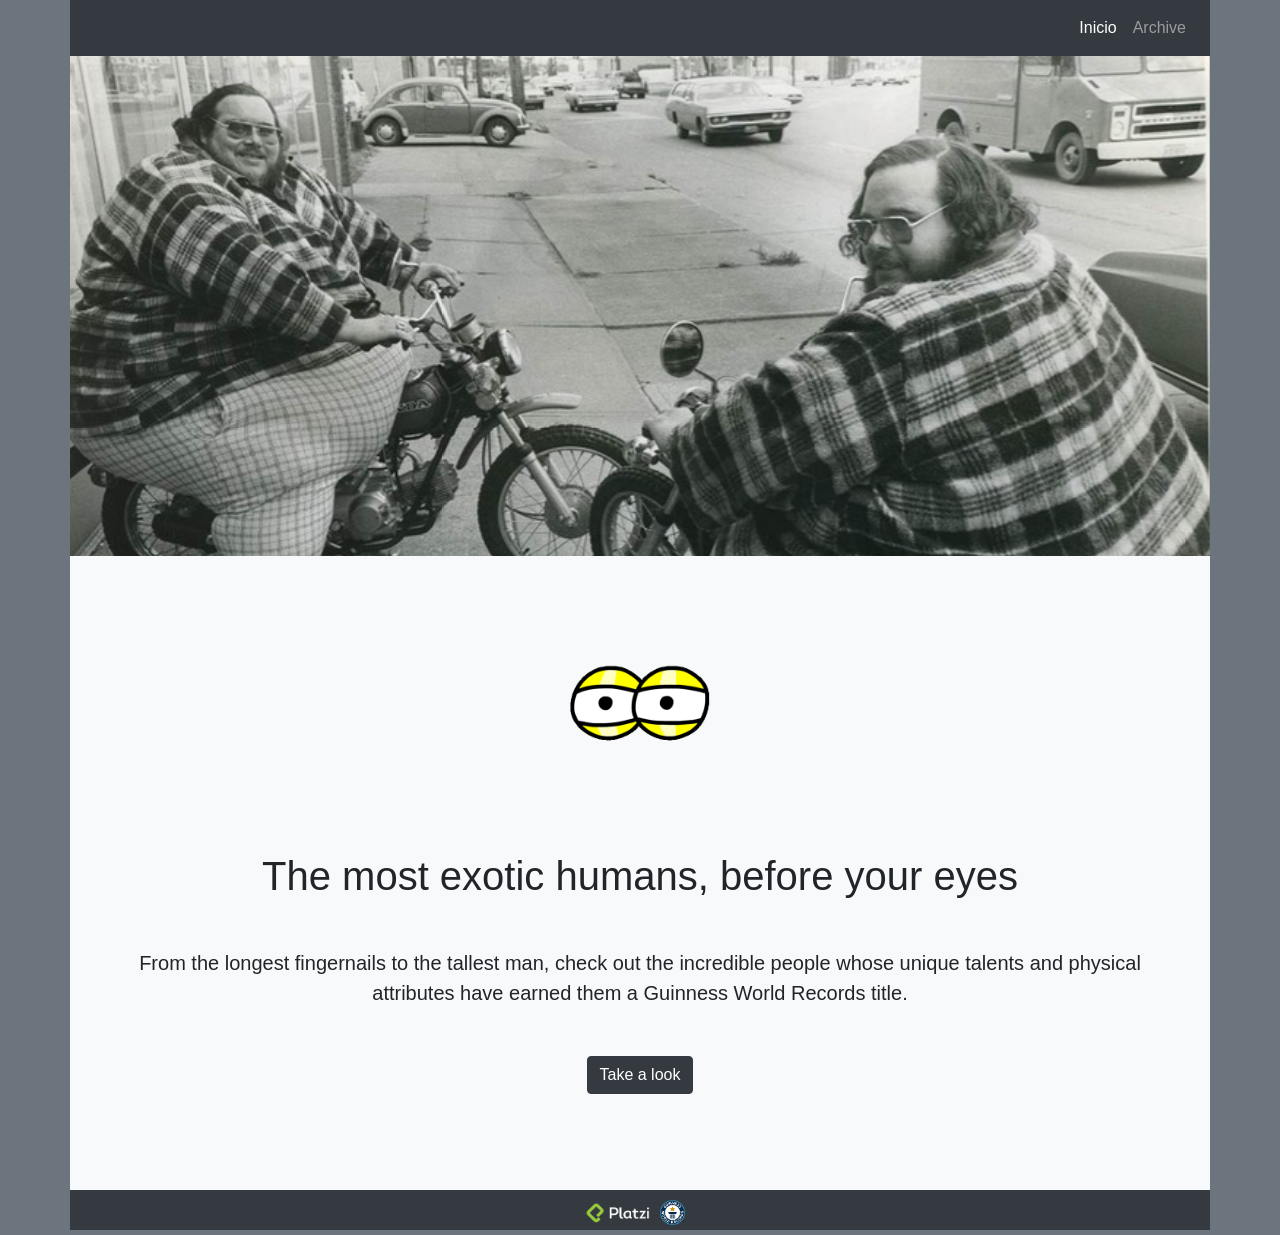
==== index.html @ b875de42 "release!" ====
<!DOCTYPE html>
<html lang="es">
  <head>
    <meta charset="UTF-8" />
    <meta name="viewport" content="width=device-width, initial-scale=1.0" />
    <title>Extraordinary humans bodies</title>

    <!-- Own styles -->

    <link rel="stylesheet" href="./src/css/main.css" />

    <!-- Bootstrap  -->

    <link
      rel="stylesheet"
      href="https://stackpath.bootstrapcdn.com/bootstrap/4.4.1/css/bootstrap.min.css"
      integrity="sha384-Vkoo8x4CGsO3+Hhxv8T/Q5PaXtkKtu6ug5TOeNV6gBiFeWPGFN9MuhOf23Q9Ifjh"
      crossorigin="anonymous"
    />
  </head>
  <body class="bg-secondary">
    <div class="container">
      <div class="row">
        <div class="col">
          <!-- Header -->
          <div class="row">
            <div class="col p-0">
              <nav class="navbar navbar-expand-lg navbar-dark bg-dark">
                <a class="navbar-brand p-0" href="./">
                  <!--<img
                    src="./src/img/isotipo.png"
                    width="50"
                    height="50"
                    class="d-inline-block align-top"
                    alt="logo"
                  /> -->
                </a>
                <button
                  class="navbar-toggler"
                  type="button"
                  data-toggle="collapse"
                  data-target="#navbarTogglerDemo02"
                  aria-controls="navbarTogglerDemo02"
                  aria-expanded="false"
                  aria-label="Toggle navigation"
                >
                  <span class="navbar-toggler-icon"></span>
                </button>

                <div class="collapse navbar-collapse" id="navbarTogglerDemo02">
                  <ul class="navbar-nav ml-auto mt-2 mt-lg-0">
                    <li class="nav-item active">
                      <a class="nav-link" href="./"
                        >Inicio <span class="sr-only">(current)</span></a
                      >
                    </li>
                    <li class="nav-item">
                      <a class="nav-link" href="./humans">Archive</a>
                    </li>
                  </ul>
                </div>
              </nav>
            </div>
          </div>

          <!-- Header end -->

          <!-- Hero -->

          <div class="row">
            <div class="col p-0 w-100" style="max-height: 500px;">
              <div
                id="carouselExampleFade"
                class="carousel slide carousel-fade h-100"
                data-ride="carousel"
              >
                <div class="carousel-inner h-100">
                  <div class="carousel-item active">
                    <img
                      src="./src/img/humans.jpeg"
                      class="d-block w-100 cover"
                      alt="Imagen 1 del hero"
                    />
                  </div>
                  <div class="carousel-item">
                    <img
                      src="./src/img/humans2.jpeg"
                      class="d-block w-100 cover"
                      alt="Imagen 2 del hero"
                    />
                  </div>
                  <div class="carousel-item">
                    <img
                      src="./src/img/humans3.jpeg"
                      class="d-block w-100 cover"
                      alt="Imagen 3 del hero"
                    />
                  </div>
                </div>
              </div>
            </div>
          </div>

          <!-- Hero end -->

          <!-- Body -->

          <div class="row bg-light">
            <div class="col d-flex flex-column align-items-center">
              <img
                class="my-5"
                src="./src/img/logo.gif"
                alt="logo"
                style="width: 200px;"
              />
              <h1 class="mb-5 text-center">
                The most exotic humans, before your eyes 
              </h1>
              <p class="home_text mx-lg-5 mb-5 text-center">
                From the longest fingernails to the tallest man, check out the 
                incredible people whose unique talents and physical attributes
                have earned them a Guinness World Records title.
                
              </p>
              <a class="btn btn-dark mb-5" href="./humans" role="button"
                >Take a look</a
              >
              <p class="home_text text-center mx-lg-5 mb-5">
                
              </p>
            </div>
          </div>

          <!-- Body end -->

          <!-- Footer start -->

          <footer class="row bg-dark" style="height: 40px;">
            <div
              class="col d-flex flex-row justify-content-center align-items-center p-0"
            >
              <a href="https://platzi.com" class="platzi_logo" target="_blank">
                <img
                  width="20"
                  src="src/img/platzi-isotipo.png"
                  alt="Isotipo de Platzi"
                  
                />
                <img
                  height="20"
                  src="src/img/platzi-logotipo.png"
                  alt="Logotipo de Platzi"
        
                />
              </a>
          
              <a href="https://www.guinnessworldrecords.com/" class="guinness_logo" target="_blank">
                <img
                  width="25"
                  src="src/img/guiness-logo.png"
                  alt="Isotipo de Guinness World Records"
                  style="margin: 10px"
                  
                />
              </a>

            </div>
          </footer>

          <!-- Footer end -->
        </div>
      </div>
    </div>

    <!-- Bootstrap -->

    <script
      src="https://code.jquery.com/jquery-3.4.1.slim.min.js"
      integrity="sha384-J6qa4849blE2+poT4WnyKhv5vZF5SrPo0iEjwBvKU7imGFAV0wwj1yYfoRSJoZ+n"
      crossorigin="anonymous"
    ></script>
    <script
      src="https://cdn.jsdelivr.net/npm/popper.js@1.16.0/dist/umd/popper.min.js"
      integrity="sha384-Q6E9RHvbIyZFJoft+2mJbHaEWldlvI9IOYy5n3zV9zzTtmI3UksdQRVvoxMfooAo"
      crossorigin="anonymous"
    ></script>
    <script
      src="https://stackpath.bootstrapcdn.com/bootstrap/4.4.1/js/bootstrap.min.js"
      integrity="sha384-wfSDF2E50Y2D1uUdj0O3uMBJnjuUD4Ih7YwaYd1iqfktj0Uod8GCExl3Og8ifwB6"
      crossorigin="anonymous"
    ></script>
  </body>
</html>
---- src/css/main.css ----
/* Some stuff */

.cover {
    object-fit: cover !important;
  }
  
  .home_text {
    font-size: 20px;
  }
  
  .platzi_logo {
    text-decoration: none !important;
  }
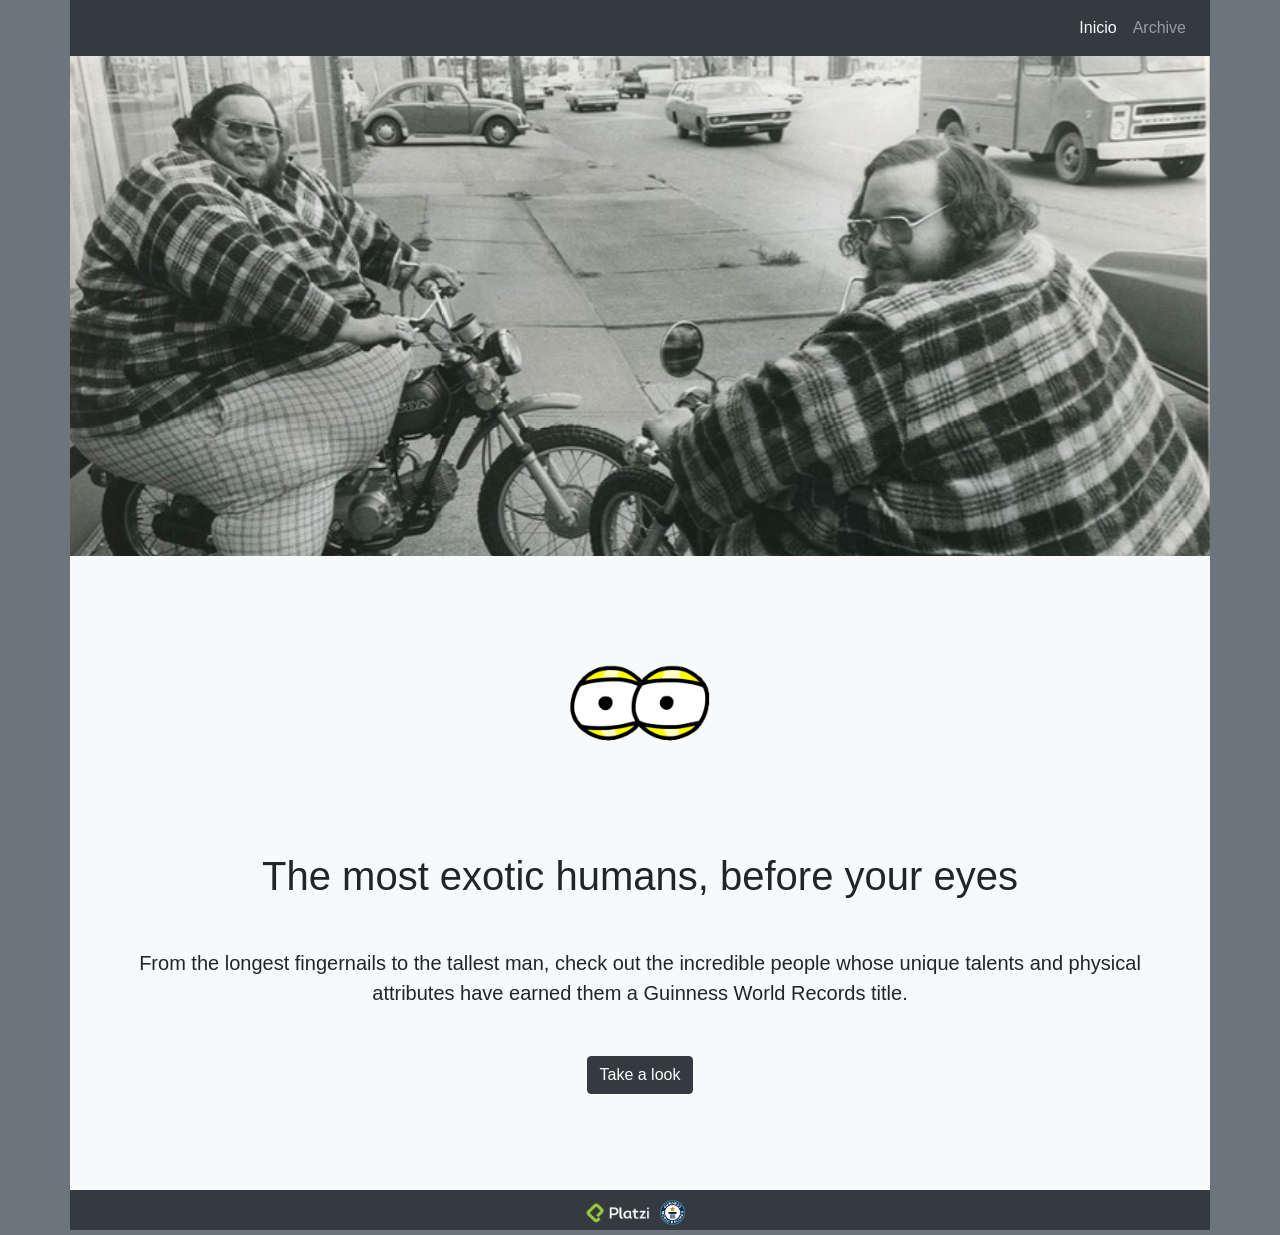
==== commit 0bf25590: "add to the title an emoji" ====
--- a/index.html
+++ b/index.html
@@ -3,7 +3,7 @@
   <head>
     <meta charset="UTF-8" />
     <meta name="viewport" content="width=device-width, initial-scale=1.0" />
-    <title>Extraordinary humans bodies</title>
+    <title>Extraordinary human bodies &#11088 </title>
 
     <!-- Own styles -->
 
